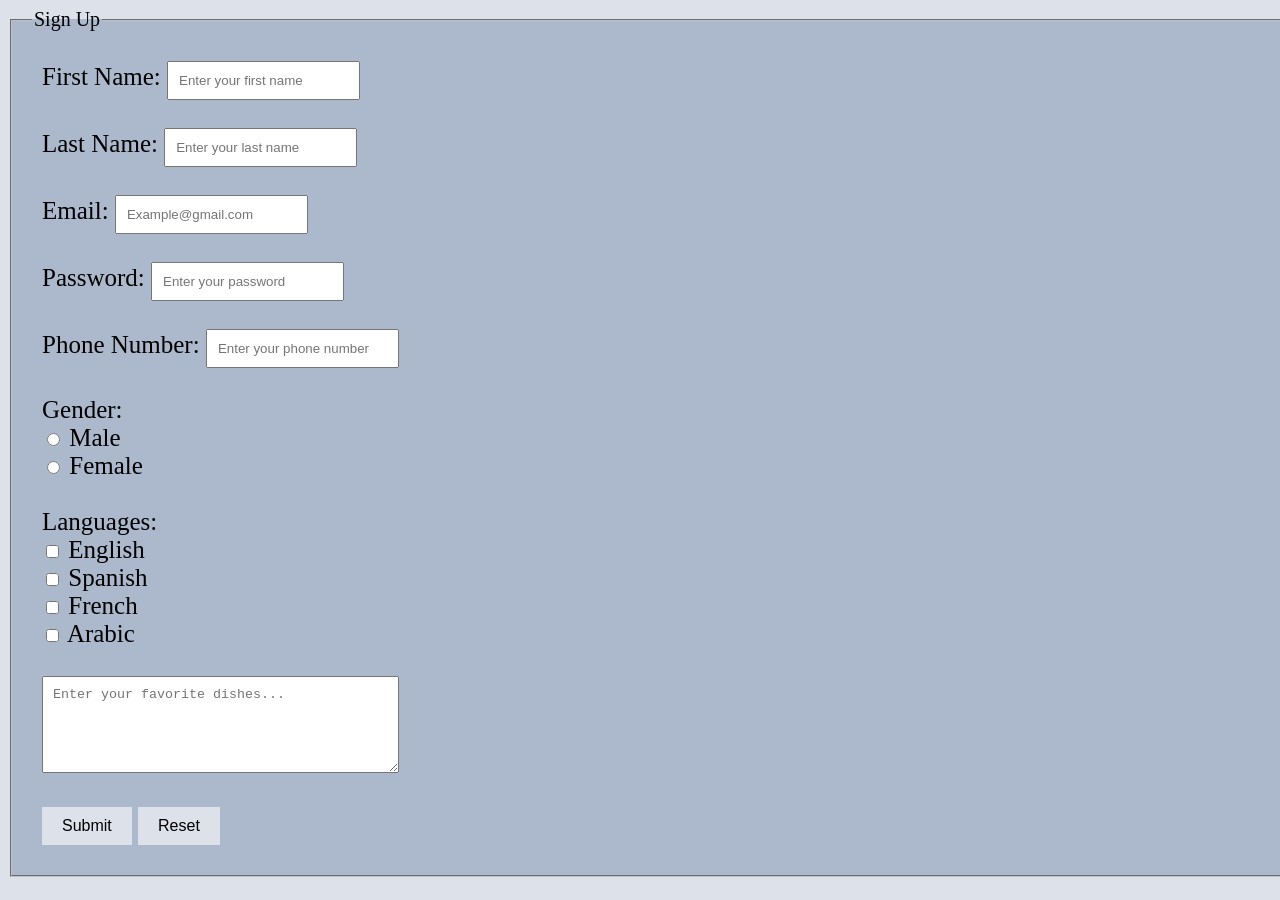
==== index.html @ 11502b76 "three roots restaurant project" ====
<!DOCTYPE html>
<html lang="en">
<head>
    <meta charset="UTF-8">
    <meta name="viewport" content="width=device-width, initial-scale=1.0">
    <title>Three Roots - Sign Up</title>
    <link rel="stylesheet" href="./main.css">
</head>
<body class="forms">
    <fieldset class="field">
        <legend>Sign Up</legend>
        <div class="all">

        <div>
        <form class="payform">
            <label>First Name:</label>
            <input class="label" type="text"  name="name" placeholder="Enter your first name">
            <br><br>
              <label>Last Name:</label>
        <input class="label" type="text"  name="name" placeholder="Enter your last name">
        <br><br>
      
        <label for="email">Email:</label>
        <input class="label" type="email" name="email" placeholder="Example@gmail.com">
        <br><br>
        <label>Password:</label>
        <input class="label" type="password"  name="password" placeholder="Enter your password">
        <br><br>
         <label>Phone Number:</label>
        <input class="label" type="text" name="phone" placeholder="Enter your phone number">
        <br><br>
          <label> Gender:</label>
        <br>
        <input class="label" type="radio"  name="gender" value="male">
        <label for="male">Male</label>
        <br>
        <input class="label" type="radio"  name="gender" value="female">
        <label for="female">Female</label>
        <br><br>
        <label>Languages:</label><br>
        <input class="label" type="checkbox" name="languages" placeholder="Enter your languages">
        <label for="languages">English</label>
        <br>
        <input class="label" type="checkbox"  name="languages" placeholder="Enter your languages">
        <label for="languages2">Spanish</label>
        <br>
        <input class="label" type="checkbox"  name="languages" placeholder="Enter your languages">
        <label for="languages3">French</label>
        <br>
        <input class="label" type="checkbox"  name="languages" placeholder="Enter your languages">
        <label for="languages4">Arabic</label>
        <br><br>
        <textarea class="label" placeholder="Enter your favorite dishes..." cols="40" rows="5"></textarea>
        <br><br>

 

        <input class="btn" type="submit" value="Submit">
        <input class="btn" type="reset" value="Reset">
        <br>
    </form>
    </div>
<div class="both">
            <img src="./images/r3.jpg">
            <img src="./images/r4.jpg">
     
        </div>
</div>

    </fieldset>
</body>
</html>
---- main.css ----
/* main */

.body{
    background-color: rgb(172, 184, 204)
}
.h1{
    text-align: center;
    font: bold;
    font-size: 75px;
    text-decoration: underline;
}
.text{
    width: 90%;
    font-size: 26px;

}
.p{
    font-size:35px;
    font-style: italic;
    text-align: center;
    padding-top: 30px;
}
.egypt{
    padding-left: 60px;
}

.pic{
    display: flex;
    justify-content: space-between;
}
.italy{
    width: 25%;
}
.reg{
   font-size: 30px;
}
.sign{
    padding: 10px;
    font-size: 20px;
}

/* form index */

.both{
    display: inline-block;
    justify-content: space-between;
    margin-left: 800px;
}
.field{
    padding: 20px;
 background-color: rgb(172, 184, 204);
font-size: 20px;
}
.forms{
 background-color: rgb(221, 226, 234)
  
}

.btn{
    padding: 10px 20px;
    font-size: 16px;
    border: none;
  background-color: rgb(221, 226, 234);

}
.all{
    display: flex;
   
}.both img{
     width: 330px;
    height: 310px;
    margin-left: 150px;
    
}


 /* egypt */
.bordr{
    border: 5px solid black;
    padding: 10px;;
}
.bodyy{
  background-color: rgb(221, 226, 234);
}
.dish{
    text-align: center;
    font: bold;
    font-size: 60px;
}

.descp{
    width: 30%;
}
.tables{
  
    background-color: rgb(172, 184, 204);
    text-align: center;
    font-size: 30px;
}
.header{
    padding:20px;
}
.mahshi img{
    width: 40%;
}
.feteer img{
    width: 40%;
}

/* pay */
.pay{
    font: bolder ;
    text-align: center;
    font-size: 60px;
    
}
.payform{
   background-color: rgb(172, 184, 204);
    padding: 10px;
    width: 50%;
    margin: auto;
    width: 100%;
    font-size: 25px;
}
.label{
    padding: 10px;
}
.paybtn{
    padding: 20px 20px;
    font-size: 16px;
    border: none;

}

.parag{
    width: 50%;
    font-size: 25px;
}
.paybody{
  background-color: rgb(221, 226, 234)
}



/* .head{
    text-align: center;
    background-color: antiquewhite;
    
}
.boxs{
    align-items: center;
    display: flex;
    justify-content: space-around;
}
.box{
    width: 80px;
    height: 80px;
    background-color: rosybrown;
}
.foot{
    text-align: center;
    background-color: antiquewhite;

} */
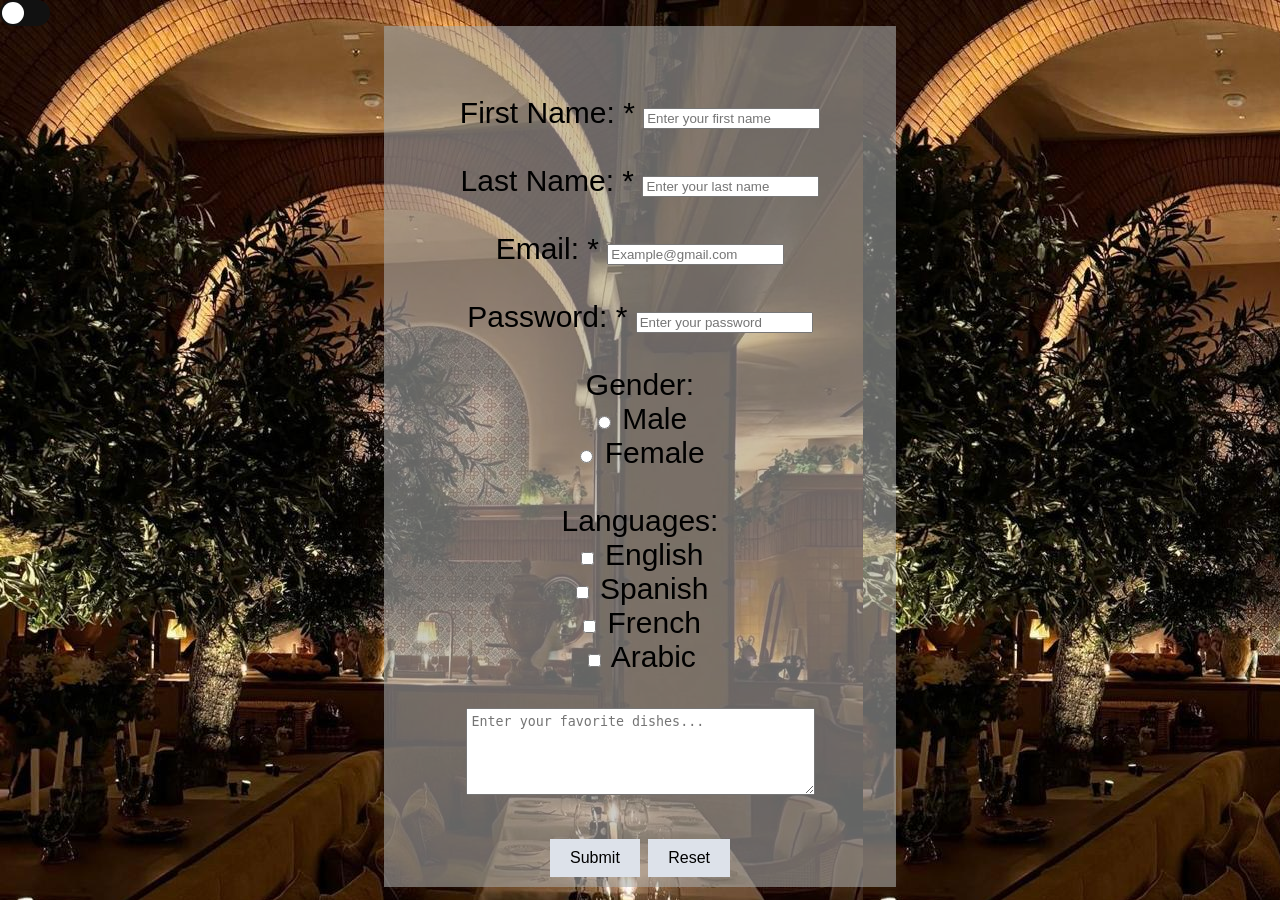
==== commit 8e2d1a4f: "added search bar, dark mode, cart, slideshow, side menu" ====
--- a/index.html
+++ b/index.html
@@ -5,30 +5,37 @@
     <meta name="viewport" content="width=device-width, initial-scale=1.0">
     <title>Three Roots - Sign Up</title>
     <link rel="stylesheet" href="./main.css">
+
 </head>
 <body class="forms">
-    <fieldset class="field">
-        <legend>Sign Up</legend>
-        <div class="all">
+<div>
+  <input type="checkbox" class="checkbox" id="checkbox">
+  <label for="checkbox" class="checkbox-label">
+    <i class="fas fa-moon"></i>
+    <i class="fas fa-sun"></i>
+    <span class="ball"></span>
+  </label>
+</div>
 
-        <div>
-        <form class="payform">
-            <label>First Name:</label>
-            <input class="label" type="text"  name="name" placeholder="Enter your first name">
-            <br><br>
-              <label>Last Name:</label>
-        <input class="label" type="text"  name="name" placeholder="Enter your last name">
-        <br><br>
-      
-        <label for="email">Email:</label>
-        <input class="label" type="email" name="email" placeholder="Example@gmail.com">
-        <br><br>
-        <label>Password:</label>
-        <input class="label" type="password"  name="password" placeholder="Enter your password">
-        <br><br>
-         <label>Phone Number:</label>
-        <input class="label" type="text" name="phone" placeholder="Enter your phone number">
-        <br><br>
+
+        
+        <form class="indexform" onsubmit="return validation()" name="regform">
+        
+ <label id="fnameLabel">First Name: *</label>
+    <input type="text" name="First_Name" placeholder="Enter your first name">
+    <br><br>
+
+    <label id="lnameLabel">Last Name: *</label>
+    <input type="text" name="Last_Name" placeholder="Enter your last name">
+    <br><br>
+
+    <label id="emailLabel">Email: *</label>
+    <input type="email" name="email" placeholder="Example@gmail.com">
+    <br><br>
+
+    <label id="passLabel">Password: *</label>
+    <input type="password" name="password" placeholder="Enter your password">
+    <br><br>
           <label> Gender:</label>
         <br>
         <input class="label" type="radio"  name="gender" value="male">
@@ -55,18 +62,15 @@
 
  
 
-        <input class="btn" type="submit" value="Submit">
-        <input class="btn" type="reset" value="Reset">
+        <input class="btnn" type="submit" value="Submit">
+        <input class="btnn" type="reset" value="Reset">
         <br>
     </form>
-    </div>
-<div class="both">
-            <img src="./images/r3.jpg">
-            <img src="./images/r4.jpg">
-     
-        </div>
-</div>
+    
 
-    </fieldset>
+<!-- </div> -->
+
+    <!-- </fieldset> -->
+    <script src="./java/main.js"></script>
 </body>
 </html>
--- a/main.css
+++ b/main.css
@@ -1,36 +1,34 @@
 /* main */
 
-.body{
-    background-color: rgb(172, 184, 204)
-}
-.h1{
-    text-align: center;
+.hhh{
+    margin: 0;
     font: bold;
-    font-size: 75px;
-    text-decoration: underline;
+    font-size: 55px;
+    color: rgb(84, 33, 33);
+    
+}
+.topp{
+  display: block;
+  
 }
 .text{
     width: 90%;
     font-size: 26px;
-
-}
+    color:rgb(61, 23, 23);
+
+}
+/* .dark {
+    background-color: black;
+    color: white;
+} */
 .p{
     font-size:35px;
     font-style: italic;
     text-align: center;
     padding-top: 30px;
-}
-.egypt{
-    padding-left: 60px;
-}
-
-.pic{
-    display: flex;
-    justify-content: space-between;
-}
-.italy{
-    width: 25%;
-}
+    color:rgb(61, 23, 23);
+}
+
 .reg{
    font-size: 30px;
 }
@@ -38,50 +36,184 @@
     padding: 10px;
     font-size: 20px;
 }
-
-/* form index */
-
-.both{
-    display: inline-block;
-    justify-content: space-between;
-    margin-left: 800px;
-}
-.field{
-    padding: 20px;
- background-color: rgb(172, 184, 204);
-font-size: 20px;
+.menubar{
+    color: white;
+    font-size: 30px;
+    text-decoration: underline;
+}
+#sideMenu{
+ background-color: black;
+  position: fixed;
+ top: 0;
+ left: 0;
+ width: 0;
+ transition: 0.3s;
+ overflow-x: hidden; 
+ 
+}
+#sideMenu ul li{
+    list-style-type: none;
+padding-bottom: 10px;
+}
+#sideMenu ul li a{
+    color:white;
+    text-decoration: none;
+    font-size: 28px;
+    transition: 0.3s;
+}
+#sideMenu ul li a:hover{
+    color: rgb(69, 7, 7);
+    transition: 0.3s;
+}
+.closebtn{
+    position: absolute; /*place x beside the parent sidemenu*/
+    color:white;
+    top:0;
+    right: 20px;
+}
+
+/*slideshow */
+#slideshow-div{
+    width: 80%;
+    margin: auto;
+    justify-content: center;
+    align-items: center;
+    margin-left: 600px;
+    position: relative;
+}
+#slideshow-div img{
+    width: 30%;
+    height: 20%;
+  
+}
+.prev{
+   position: absolute;
+   top:80%;
+   padding-left:580px ;
+   color: rgb(112, 50, 50);
+   font-size: 30px;
+}
+.next{
+    right: 0;
+   position: absolute;
+   top:80%;
+   padding-right: 639px;
+   color: rgb(112, 50, 50);
+   font-size: 30px;
+}
+
+/* 
+indexform */
+
+
+.indexform{
+       background-color:rgba(170, 171, 169, 0.594);
+    padding: 10px;
+    padding-top: 70px;
+    margin: auto;
+    text-align: center;
+    align-items: center;
+    font-size: 30px;
+    width: 40%;
+}
+.error{
+    color: rgb(235, 56, 56);
 }
 .forms{
- background-color: rgb(221, 226, 234)
-  
-}
-
-.btn{
+background-image: url(./images/WhatsApp\ Image\ 2026-05-09\ at\ 2.37.01\ PM.jpeg);
+ 
+}
+.btnn{
     padding: 10px 20px;
     font-size: 16px;
     border: none;
   background-color: rgb(221, 226, 234);
 
 }
-.all{
-    display: flex;
-   
-}.both img{
-     width: 330px;
-    height: 310px;
-    margin-left: 150px;
-    
-}
-
-
- /* egypt */
+ /* egypt -syria-italy */
+
+.title{
+    text-align:center;
+    color:white;
+    font-size:50px;
+    margin-bottom:40px;
+    text-shadow:2px 2px 10px rgba(0,0,0,0.3);
+}
+.container{
+    display:grid;
+    grid-template-columns: repeat(auto-fit, minmax(280px, 1fr));
+    gap:30px;
+}
+.card{
+    background:white;
+    border-radius:20px;
+    overflow:hidden;
+    box-shadow:0 10px 25px rgba(0,0,0,0.2);
+    transition:0.4s;
+}
+
+/* .card:hover{
+    transform:translateY(-10px) scale(1.02);
+} */
+
+/* IMAGE */
+
+.card img{
+    width:100%;
+    height:220px;
+    object-fit:cover;
+    transition:0.4s;
+}
+
+
+.card-content{
+    padding:20px;
+}
+
+.card h2{
+    /* color:#ff5722; */
+      color:#5d2830;
+    margin-bottom:10px;
+}
+
+.card p{
+    color:#555;
+    line-height:1.6;
+    margin-bottom:15px;
+}
+*/
+
+.price{
+    font-size:22px;
+    font-weight:bold;
+    color:#222;
+    margin-bottom:15px;
+}
+
+
+
+.btn{
+    width:100%;
+    padding:12px;
+    border:none;
+    background:#5d2830;
+    color:white;
+    font-size:16px;
+    border-radius:10px;
+    cursor:pointer;
+    transition:0.3s;
+}
+
+/* .btn:hover{
+    background:#ff5722;
+    transform:scale(1.03);
+} */
+
+
 .bordr{
     border: 5px solid black;
     padding: 10px;;
 }
-.bodyy{
-  background-color: rgb(221, 226, 234);
-}
 .dish{
     text-align: center;
     font: bold;
@@ -112,18 +244,21 @@
     font: bolder ;
     text-align: center;
     font-size: 60px;
-    
-}
+    color: white;
+}
+
 .payform{
-   background-color: rgb(172, 184, 204);
+   background-color:rgba(170, 171, 169, 0.594);
     padding: 10px;
-    width: 50%;
+    padding-top: 70px;
     margin: auto;
-    width: 100%;
-    font-size: 25px;
+    text-align: center;
+    align-items: center;
+    font-size: 30px;
+    width: 40%;
 }
 .label{
-    padding: 10px;
+    padding: 5px;
 }
 .paybtn{
     padding: 20px 20px;
@@ -135,30 +270,100 @@
 .parag{
     width: 50%;
     font-size: 25px;
+    color: #fff;
 }
 .paybody{
-  background-color: rgb(221, 226, 234)
-}
-
-
-
-/* .head{
-    text-align: center;
-    background-color: antiquewhite;
-    
-}
-.boxs{
-    align-items: center;
-    display: flex;
-    justify-content: space-around;
-}
-.box{
-    width: 80px;
-    height: 80px;
-    background-color: rosybrown;
-}
-.foot{
-    text-align: center;
-    background-color: antiquewhite;
-
+background-image: url(./images/WhatsApp\ Image\ 2026-05-09\ at\ 2.37.01\ PM.jpeg);
+}
+
+/* PAYMENT BUTTON */
+#payBtn{
+    display:block;
+    width:90%;
+    margin:20px auto;
+    padding:15px;
+    background:blue;
+    color:white;
+    border:none;
+    font-size:18px;
+    cursor:pointer;
+    border-radius:8px;
+}
+
+
+/* dark mode */
+
+
+
+
+
+
+body {
+  font-family: "Montserrat", sans-serif;
+  background-color: #9e8f8f;
+  margin: 0;
+  transition: background 0.2s linear;
+}
+/* dark mode for form */
+body.dark form{
+    color: #fff;
+}
+
+body.dark {background-color: #292c35;
+} 
+
+body.dark h1, body.dark p{color: #fff;
+}
+* {box-sizing:border-box;
+    }
+.checkbox {
+  /* opacity: 0;
+  position: absolute; */
+  display: none;
+}
+
+.checkbox-label {
+  background-color: #111;
+  width: 50px;
+  height: 26px;
+  border-radius: 50px;
+  position: relative;
+  padding: 5px;
+  cursor: pointer;
+  display: flex;
+  justify-content: space-between;
+  align-items: center;
+}
+
+.fa-moon {color: #f1c40f;}
+
+.fa-sun {color: #f39c12;} 
+
+.checkbox-label .ball {
+  background-color: #fff;
+  width: 22px;
+  height: 22px;
+  position: absolute;
+  left: 2px;
+  top: 2px;
+  border-radius: 50%;
+  transition: transform 0.2s linear;
+}
+
+.checkbox:checked + .checkbox-label .ball {
+  transform: translateX(24px);
+}
+/* .checkbox-label .ball {
+  transform: translateX(24px);
 } */
+
+
+
+/* search bar */
+.bars{
+    padding-top:20px;
+}
+#searchbar{
+    padding: 10px;
+    width: 35%;
+}
